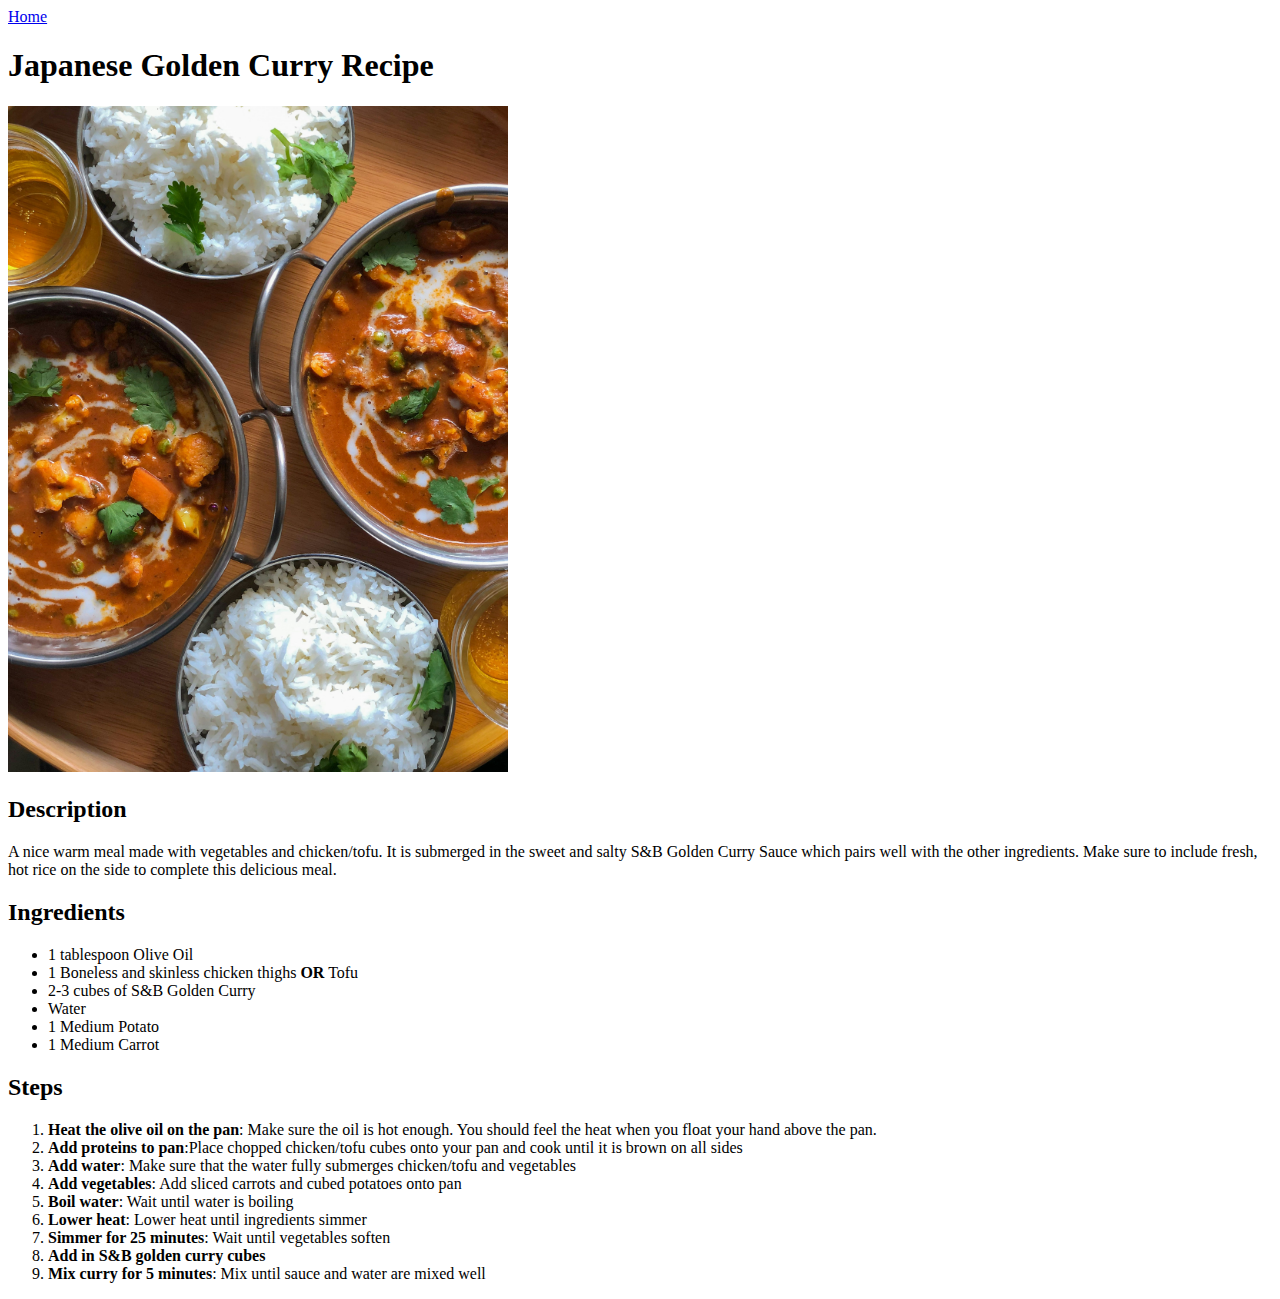
==== recipes/japanese-golden-curry.html @ 2f7aa4d4 "Update japanese-golden-curry.html" ====
<!DOCTYPE html>
<html lang="en">
    <head>
        <meta charset="UTF-8">
        <title>Odin Recipes - Japanese Golden Curry</title>
    </head>

    <body>
        <a href="../index.html">Home</a>

        <h1>Japanese Golden Curry Recipe</h1>

        <img src="../img/japanese-golden-curry.jpg" alt="a bowl of rice and curry" width="500">

        <h2>Description</h2>

        <p>
            A nice warm meal made with vegetables and chicken/tofu. It is submerged in the sweet and salty
            S&B Golden Curry Sauce which pairs well with the other ingredients. 
            Make sure to include fresh, hot rice on the side to complete this 
            delicious meal.
        </p>

        <h2>Ingredients</h2>

        <a>
            <ul>
                <li>1 tablespoon Olive Oil</li>
                <li>1 Boneless and skinless chicken thighs <strong>OR</strong> Tofu</li>
                <li>2-3 cubes of S&B Golden Curry</li>
                <li>Water</li>
                <li>1 Medium Potato</li>
                <li>1 Medium Carrot</li>
            </ul>
        </a>

        <h2>Steps</h2>

        <a>
            <ol>
                <li><strong>Heat the olive oil on the pan</strong>: Make sure the oil is hot enough. You should
                    feel the heat when you float your hand above the pan.
                </li>
                <li><strong>Add proteins to pan</strong>:Place chopped chicken/tofu cubes onto your pan and cook until it is brown on all sides</li>
                <li><strong>Add water</strong>: Make sure that the water fully submerges chicken/tofu and vegetables</li>
                <li><strong>Add vegetables</strong>: Add sliced carrots and cubed potatoes onto pan</li>
                <li><strong>Boil water</strong>: Wait until water is boiling</li>
                <li><strong>Lower heat</strong>: Lower heat until ingredients simmer</li>
                <li><strong>Simmer for 25 minutes</strong>: Wait until vegetables soften</li>
                <li><strong>Add in S&B golden curry cubes</strong></li>
                <li><strong>Mix curry for 5 minutes</strong>: Mix until sauce and water are mixed well</li>
            </ol>
        </a>
    </body>
</html>
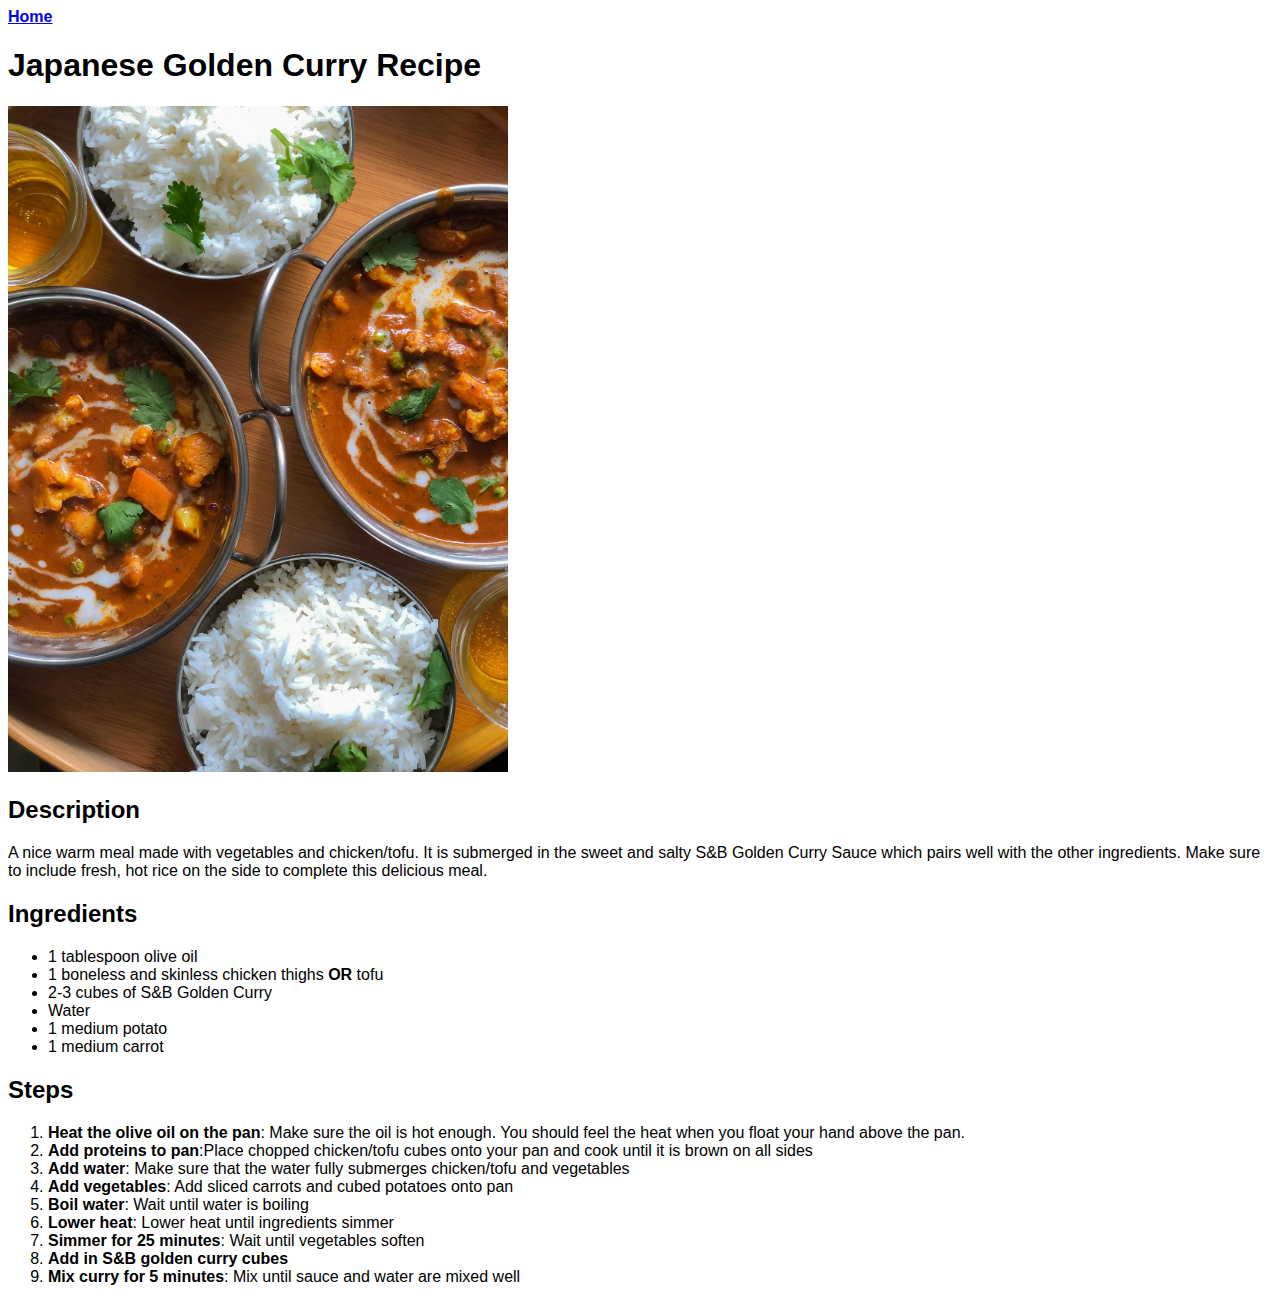
==== commit fe42236e: "Implemented css file" ====
--- a/recipes/japanese-golden-curry.html
+++ b/recipes/japanese-golden-curry.html
@@ -2,17 +2,18 @@
 <html lang="en">
     <head>
         <meta charset="UTF-8">
-        <title>Odin Recipes - Japanese Golden Curry</title>
+        <title>Japanese Golden Curry | Odin Recipes</title>
+        <link rel="stylesheet" href="../css/style.css">
     </head>
 
     <body>
-        <a href="../index.html">Home</a>
+        <a class="home" href="../index.html">Home</a>
 
-        <h1>Japanese Golden Curry Recipe</h1>
+        <h1 class="main">Japanese Golden Curry Recipe</h1>
 
         <img src="../img/japanese-golden-curry.jpg" alt="a bowl of rice and curry" width="500">
 
-        <h2>Description</h2>
+        <h2 class="main">Description</h2>
 
         <p>
             A nice warm meal made with vegetables and chicken/tofu. It is submerged in the sweet and salty
@@ -21,20 +22,20 @@
             delicious meal.
         </p>
 
-        <h2>Ingredients</h2>
+        <h2 class="main">Ingredients</h2>
 
         <a>
             <ul>
-                <li>1 tablespoon Olive Oil</li>
-                <li>1 Boneless and skinless chicken thighs <strong>OR</strong> Tofu</li>
+                <li>1 tablespoon olive oil</li>
+                <li>1 boneless and skinless chicken thighs <strong>OR</strong> tofu</li>
                 <li>2-3 cubes of S&B Golden Curry</li>
                 <li>Water</li>
-                <li>1 Medium Potato</li>
-                <li>1 Medium Carrot</li>
+                <li>1 medium potato</li>
+                <li>1 medium carrot</li>
             </ul>
         </a>
 
-        <h2>Steps</h2>
+        <h2 class="main">Steps</h2>
 
         <a>
             <ol>
--- a/css/style.css
+++ b/css/style.css
@@ -0,0 +1,24 @@
+.home,
+.main {
+    font-family: "Trebuchet MS", sans-serif;
+}
+
+p,
+li,
+.main-link {
+    font-size: 16px;
+    font-family: "Verdana", sans-serif;
+}
+
+.home {
+    font-size: 16px;
+    font-weight: 700;
+}
+
+img {
+    width: 500px;
+    height: auto;
+}
+
+
+
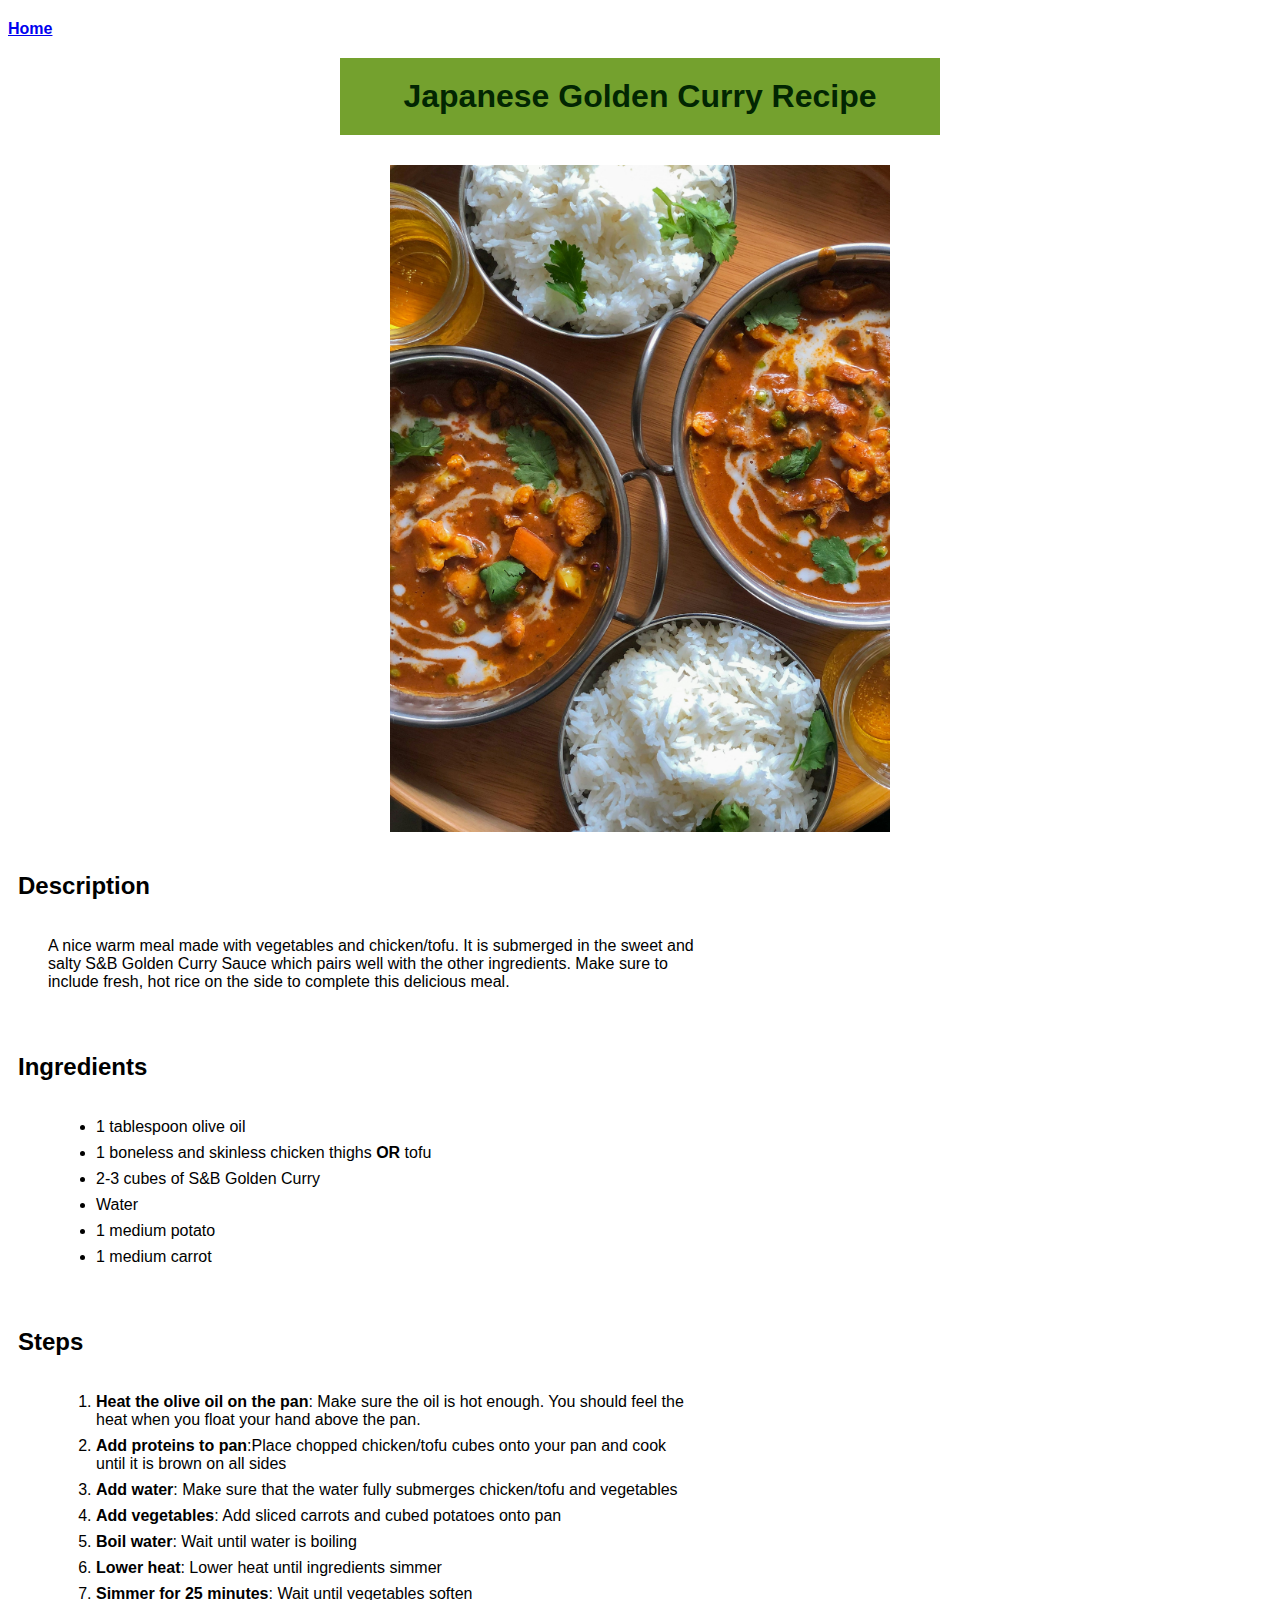
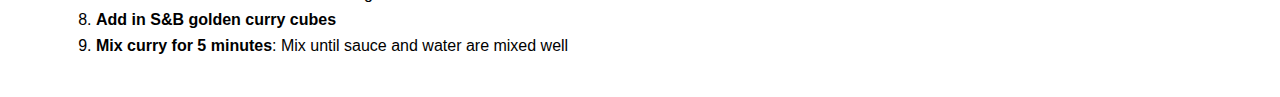
==== commit e9e9c14c: "Add margins and padding" ====
--- a/recipes/japanese-golden-curry.html
+++ b/recipes/japanese-golden-curry.html
@@ -7,50 +7,58 @@
     </head>
 
     <body>
+        <div class="all">
         <a class="home" href="../index.html">Home</a>
 
-        <h1 class="main">Japanese Golden Curry Recipe</h1>
+        <h1 class="main title">Japanese Golden Curry Recipe</h1>
 
         <img src="../img/japanese-golden-curry.jpg" alt="a bowl of rice and curry" width="500">
 
-        <h2 class="main">Description</h2>
+        <h2 class="main sub">Description</h2>
 
-        <p>
-            A nice warm meal made with vegetables and chicken/tofu. It is submerged in the sweet and salty
-            S&B Golden Curry Sauce which pairs well with the other ingredients. 
-            Make sure to include fresh, hot rice on the side to complete this 
-            delicious meal.
-        </p>
+        <div class="text">
+            <p>
+                A nice warm meal made with vegetables and chicken/tofu. It is submerged in the sweet and salty
+                S&B Golden Curry Sauce which pairs well with the other ingredients. 
+                Make sure to include fresh, hot rice on the side to complete this 
+                delicious meal.
+            </p>
+        </div>
 
-        <h2 class="main">Ingredients</h2>
+        <h2 class="main sub">Ingredients</h2>
 
-        <a>
-            <ul>
-                <li>1 tablespoon olive oil</li>
-                <li>1 boneless and skinless chicken thighs <strong>OR</strong> tofu</li>
-                <li>2-3 cubes of S&B Golden Curry</li>
-                <li>Water</li>
-                <li>1 medium potato</li>
-                <li>1 medium carrot</li>
-            </ul>
-        </a>
+        <div class="text">
+            <a>
+                <ul>
+                    <li>1 tablespoon olive oil</li>
+                    <li>1 boneless and skinless chicken thighs <strong>OR</strong> tofu</li>
+                    <li>2-3 cubes of S&B Golden Curry</li>
+                    <li>Water</li>
+                    <li>1 medium potato</li>
+                    <li>1 medium carrot</li>
+                </ul>
+            </a>
+        </div>
 
-        <h2 class="main">Steps</h2>
+        <h2 class="main sub">Steps</h2>
 
-        <a>
-            <ol>
-                <li><strong>Heat the olive oil on the pan</strong>: Make sure the oil is hot enough. You should
-                    feel the heat when you float your hand above the pan.
-                </li>
-                <li><strong>Add proteins to pan</strong>:Place chopped chicken/tofu cubes onto your pan and cook until it is brown on all sides</li>
-                <li><strong>Add water</strong>: Make sure that the water fully submerges chicken/tofu and vegetables</li>
-                <li><strong>Add vegetables</strong>: Add sliced carrots and cubed potatoes onto pan</li>
-                <li><strong>Boil water</strong>: Wait until water is boiling</li>
-                <li><strong>Lower heat</strong>: Lower heat until ingredients simmer</li>
-                <li><strong>Simmer for 25 minutes</strong>: Wait until vegetables soften</li>
-                <li><strong>Add in S&B golden curry cubes</strong></li>
-                <li><strong>Mix curry for 5 minutes</strong>: Mix until sauce and water are mixed well</li>
-            </ol>
-        </a>
+        <div class="text">
+            <a>
+                <ol>
+                    <li><strong>Heat the olive oil on the pan</strong>: Make sure the oil is hot enough. You should
+                        feel the heat when you float your hand above the pan.
+                    </li>
+                    <li><strong>Add proteins to pan</strong>:Place chopped chicken/tofu cubes onto your pan and cook until it is brown on all sides</li>
+                    <li><strong>Add water</strong>: Make sure that the water fully submerges chicken/tofu and vegetables</li>
+                    <li><strong>Add vegetables</strong>: Add sliced carrots and cubed potatoes onto pan</li>
+                    <li><strong>Boil water</strong>: Wait until water is boiling</li>
+                    <li><strong>Lower heat</strong>: Lower heat until ingredients simmer</li>
+                    <li><strong>Simmer for 25 minutes</strong>: Wait until vegetables soften</li>
+                    <li><strong>Add in S&B golden curry cubes</strong></li>
+                    <li><strong>Mix curry for 5 minutes</strong>: Mix until sauce and water are mixed well</li>
+                </ol>
+            </a>
+        </div>
+    </div>
     </body>
 </html>
--- a/css/style.css
+++ b/css/style.css
@@ -1,3 +1,11 @@
+* {
+    box-sizing: border-box;
+}
+
+.all{
+    margin: 20px auto;
+}
+
 .home,
 .main {
     font-family: "Trebuchet MS", sans-serif;
@@ -5,20 +13,73 @@
 
 p,
 li,
+.home,
+.main-link{
+    font-size: 16px;
+}
+
+p,
+li,
 .main-link {
-    font-size: 16px;
     font-family: "Verdana", sans-serif;
 }
 
 .home {
-    font-size: 16px;
     font-weight: 700;
 }
 
 img {
     width: 500px;
+    display: block;
     height: auto;
+    margin: auto;
+}
+
+.link,
+.index {
+    text-align:center;
+}
+
+.main.title,
+.index{
+    width: 600px;
+    background-color:rgb(116, 161, 46);
+    color: rgb(2, 38, 2);
+}
+
+.main.sub {
+    padding: 10px;
+    border: 8px;
+    margin: 30px 0 5px;
+}
+
+.main.title{
+    margin: 20px auto 30px;
+    text-align: center;
+    padding: 20px;
+}
+
+.main{
+    padding: 20px;
+    border: 8px;
+    margin: 20px auto;
+}
+
+.text {
+    padding: 6px;
+    padding-left: 40px;
+    width: 700px;
+}
+
+li {
+    margin: 8px;
+}
+
+.main.link {
+    margin: 8px;
+    font-size: 20px;
 }
 
 
 
+
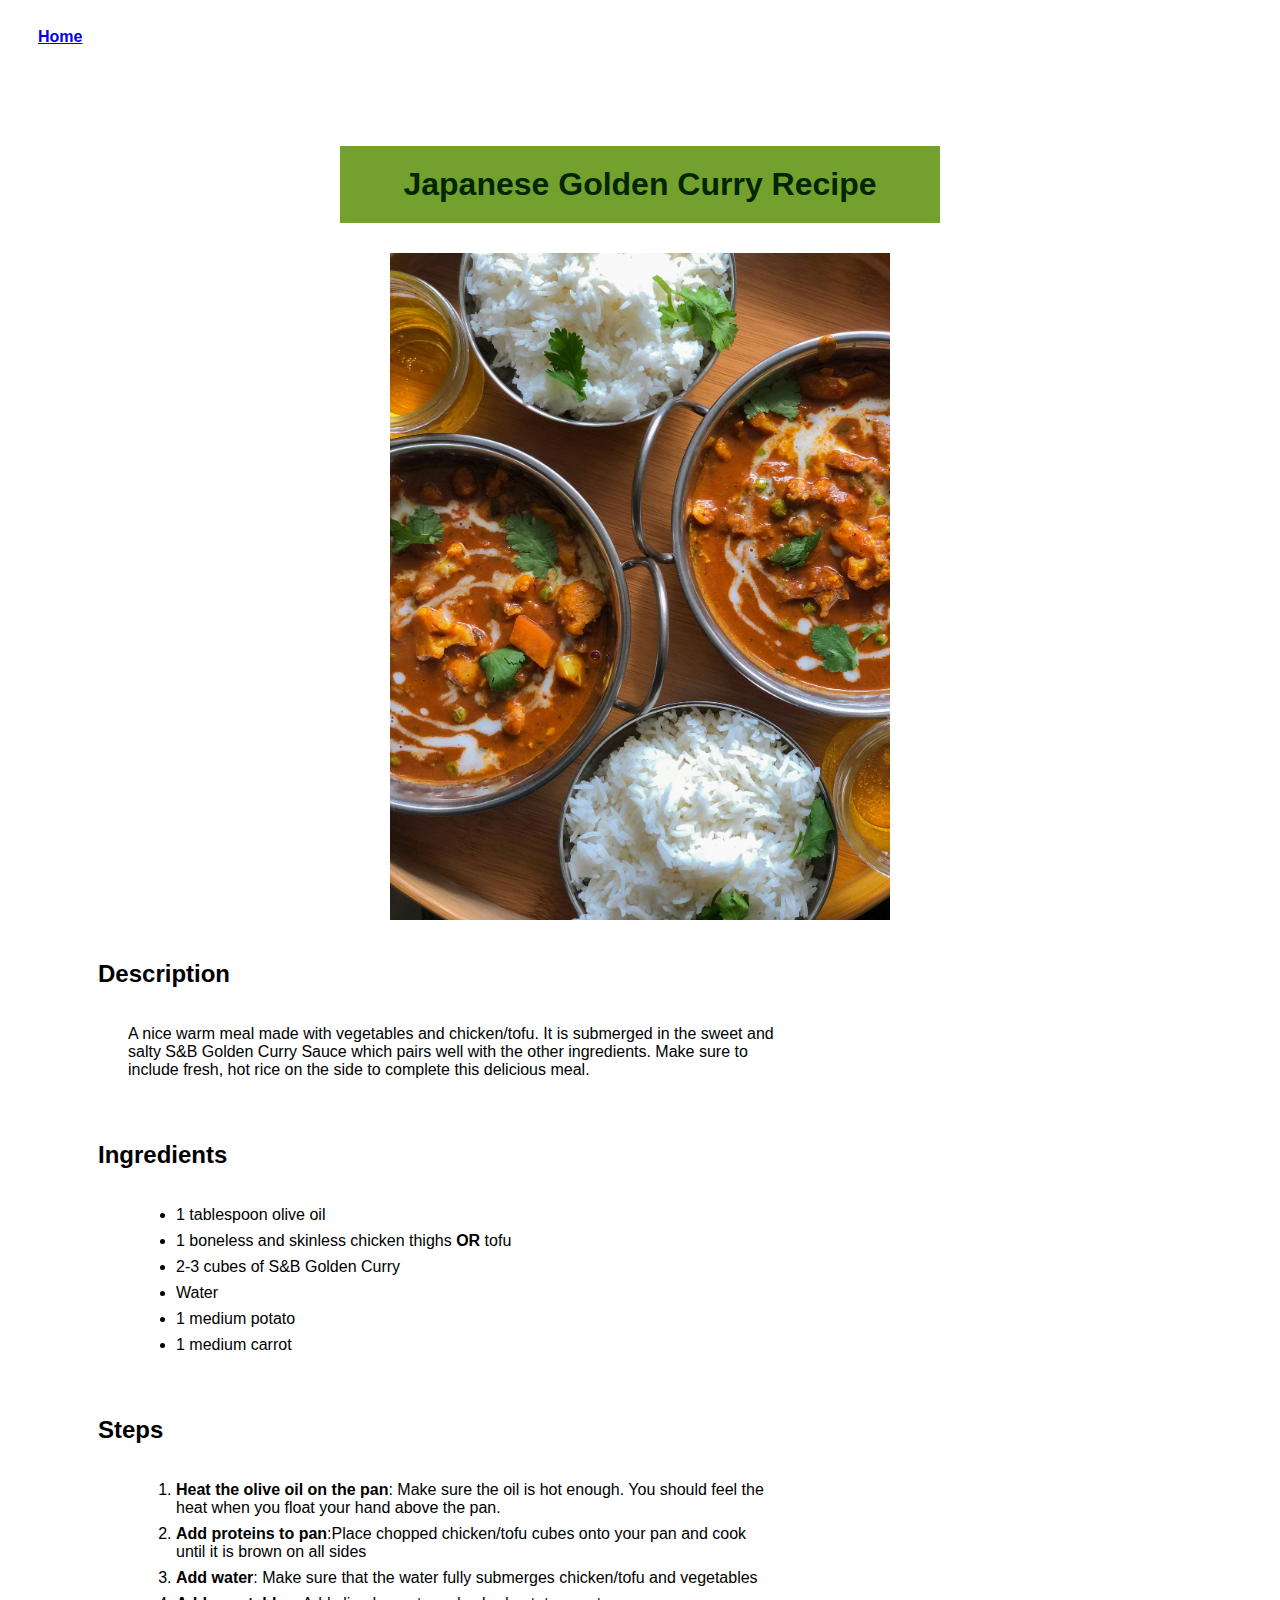
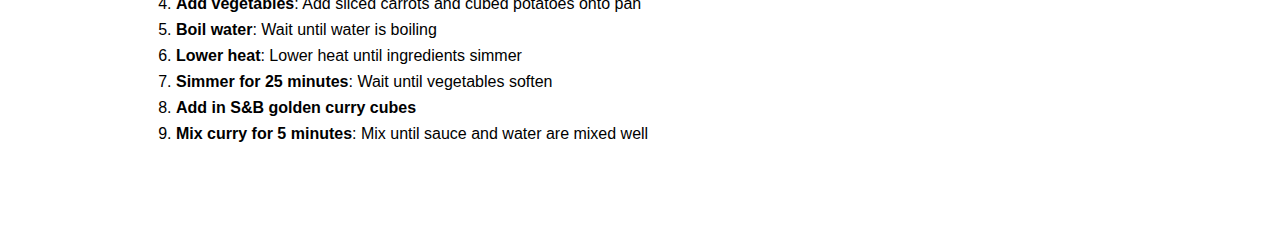
==== commit 8900872a: "Adjust overall website margin" ====
--- a/recipes/japanese-golden-curry.html
+++ b/recipes/japanese-golden-curry.html
@@ -7,8 +7,9 @@
     </head>
 
     <body>
+        <a class="home" href="../index.html">Home</a>
+
         <div class="all">
-        <a class="home" href="../index.html">Home</a>
 
         <h1 class="main title">Japanese Golden Curry Recipe</h1>
 
--- a/css/style.css
+++ b/css/style.css
@@ -3,7 +3,12 @@
 }
 
 .all{
-    margin: 20px auto;
+    margin: 80px;
+}
+
+.home{
+    display: block;
+    padding: 20px 30px;
 }
 
 .home,
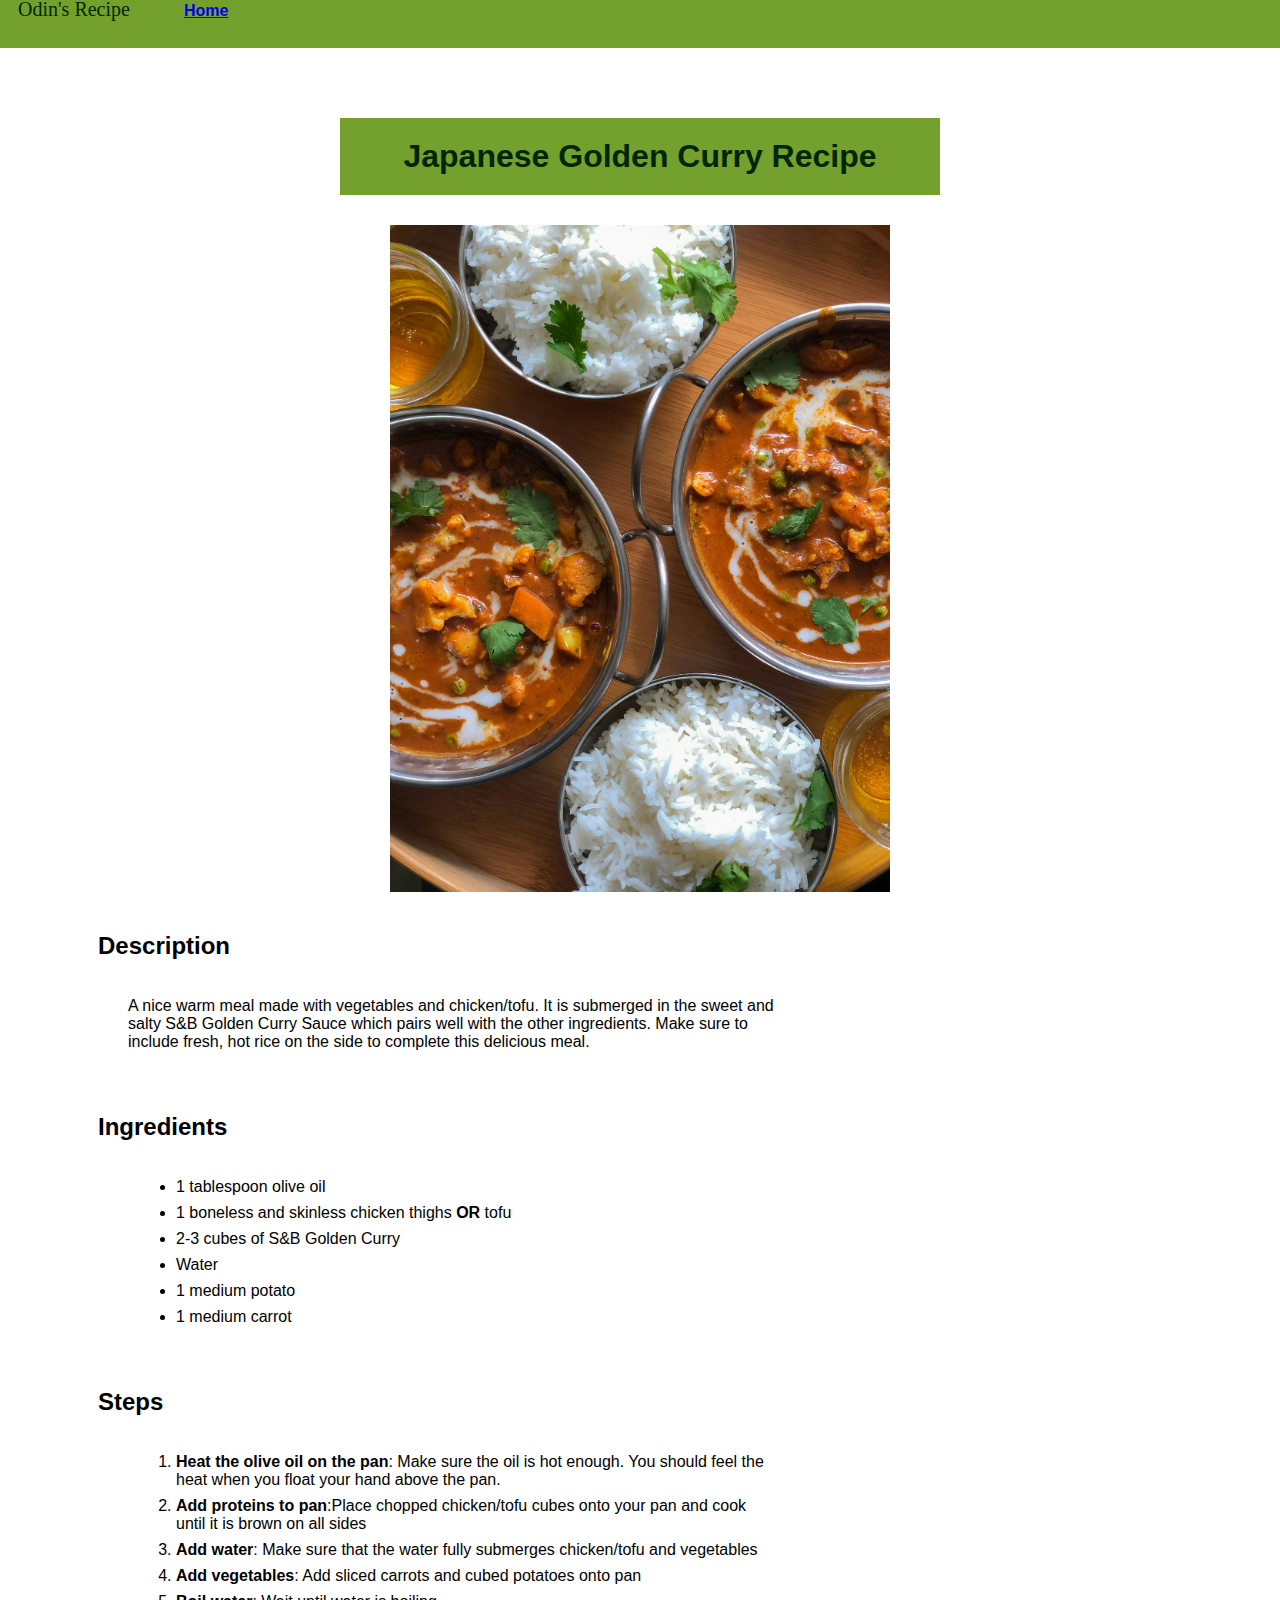
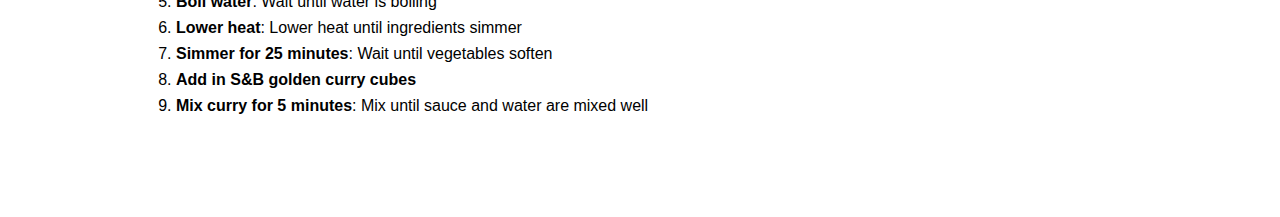
==== commit 370245a8: "Add main-menu id which creates a menu for all pages" ====
--- a/recipes/japanese-golden-curry.html
+++ b/recipes/japanese-golden-curry.html
@@ -7,7 +7,14 @@
     </head>
 
     <body>
+         
+    <div id="main-menu">
+
+        <span>Odin's Recipe</span>
+
         <a class="home" href="../index.html">Home</a>
+
+    </div>
 
         <div class="all">
 
--- a/css/style.css
+++ b/css/style.css
@@ -7,8 +7,19 @@
 }
 
 .home{
-    display: block;
     padding: 20px 30px;
+}
+
+#main-menu{
+    margin: -10px;
+    height: 50px;
+    background-color:rgb(116, 161, 46);
+    color: rgb(2, 38, 2);
+}
+
+#main-menu span{
+    margin: 20px 20px ;
+    font-size: 20px;
 }
 
 .home,
